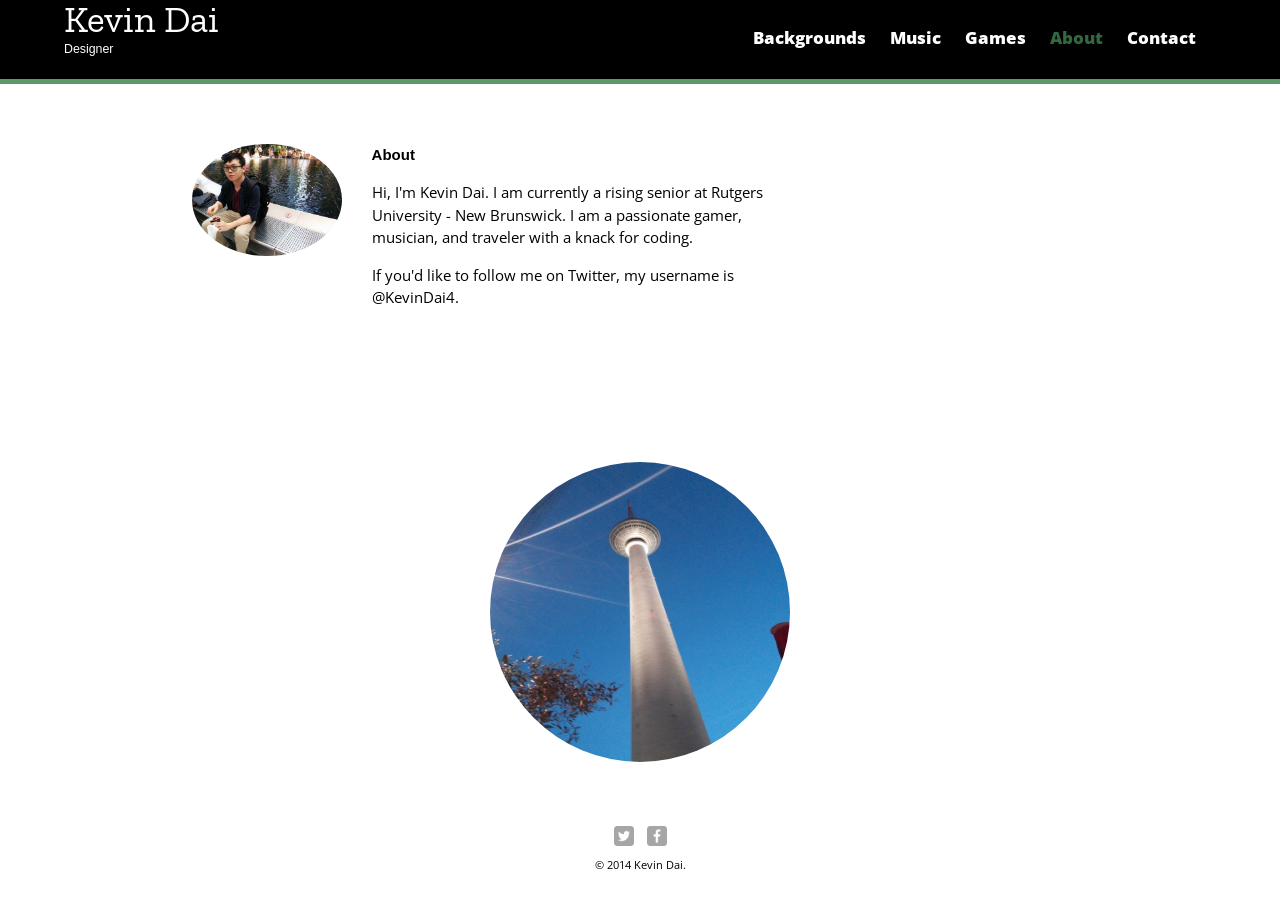
==== About.html @ d6ecb617 "Add files via upload" ====
<!DOCTYPE html>
<html>
    <head>                                  <!-- TAB TITLE -->
        <meta charset="utf-8">              <!-- FORMAT OF PAGE -->
        <title>Kevin Dai | Designer</title>
        <link rel="stylesheet" href="css/normalize.css">    <!-- LINKED DOCUMENT IS A STYLESHEET THAT DIGS INTO CSS FILE -->
        <link href="https://fonts.googleapis.com/css?family=Open+Sans:400,600|Zilla+Slab:400,500" rel="stylesheet">
        <link rel="stylesheet" href="https://www.w3schools.com/w3css/4/w3.css">
        <link rel="stylesheet" href="css/main.css">
        <link rel="stylesheet" href="css/responsive.css">
        <meta name="viewport" content="width=device-width, initial-scale: 1.0">
    </head>
    <body>
        <header> 
            <a href="Project.html" id="logo">        <!-- ANCHOR TO GO BACK TO HOME PAGE -->
                <h1>Kevin Dai</h1>                    <!-- HEADLINE -->
                <h2>Designer</h2>
            </a>
            <nav>
                <ul>                        <!-- UNORDERED LIST -->
                    <li><a href="Project.html">Backgrounds</a></li>
                    <li><a href="Music.html">Music</a></li>
                    <li><a href="Games.html">Games</a></li>
                    <li><a href="About.html" class="selected">About</a></li>
                    <li><a href="contact.html">Contact</a></li>
                </ul>                   
            </nav>
        </header>
        
        <div id="wrapper">
            <section>
                <img src="img/KevinDai123.jpg" alt="Photograph of Kevin Dai" class="profile-photo">
                <h3><b>About</b></h3>
                <p>Hi, I'm Kevin Dai. I am currently a rising senior at Rutgers University - New Brunswick. I am a passionate <a href="Games.html">gamer</a>, <a href="Music.html">musician</a>, and <a href="About.html">traveler</a> with a knack for coding.</p>
                <p>If you'd like to follow me on Twitter, my username is <a href="http://twitter.com/KevinDai4">@KevinDai4</a>.</p>
            </section>
            
            <div class="wrapper4">
            <span class="travel">
                <img class="mySlides w3-animate-fading" alt="wow" src="img/BerlinTower.jpg">
                <img class="mySlides w3-animate-fading" alt="wow" src="img/BerlinWall.jpg">
                <img class="mySlides w3-animate-fading" alt="wow" src="img/Venice.jpg">
            </span>
            </div>
            
            <script>
                var slideIndex = 0;
                carousel();

                function carousel() {
                    var i;
                    var x = document.getElementsByClassName("mySlides");
                    for (i = 0; i < x.length; i++) {
                      x[i].style.display = "none"; 
                    }
                    slideIndex++;
                    if (slideIndex > x.length) {slideIndex = 1} 
                    x[slideIndex-1].style.display = "block"; 
                    setTimeout(carousel, 7000); // Change image every 7 seconds
                }
            </script>
            
            <footer>                            <!-- COMPLEMENT TO HEADER SOCIAL MEDIA ETC. -->
                <a href="https://www.twitter.com/KevinDai4"><img src="img/twitter-wrap.png" alt="Twitter Logo" class="social-icon"></a>
                <a href="https://www.facebook.com/kevin.p.dai"><img src="img/facebook-wrap.png" alt="Facebook Logo" class="social-icon"></a>
                <p>&copy; 2014 Kevin Dai.</p>   <!-- COPYRIGHT -->
            </footer>   
        </div>
    </body>
</html>
---- css/main.css ----
/*******************************
GENERAL
********************************/

body {
    font-family: 'Open Sans', sans-serif;
}

#wrapper {
    max-width: 720px;
    margin: 0% 10%;       /* SPACING OUTSIDE OF THE BORDER */   
    padding: 0% 5%;        /* SPACING BETWEEN ELEMENTS AND BORDER */
}

a {
    text-decoration: none; /* LINKS WILL NO LONGER HAVE UNDERLINING */
}

img {
    max-width: 100%;
}

h3 {
    font-size: 1em;
    margin: -5px 0 0;       /* TOP LEFT/RIGHT BOTTOM */
    font-weight: normal;
    color: black;
}

p {
    color: black;
}



/*******************************
HEADING
********************************/

header {
    float: left;
    margin: 0 0 30px 0;
    padding: 5px 0 0 0 0;
    width: 100%;
}

#logo {                    /* LOGO STUFF */
    text-align: center;
    margin: 0%;
}

h1 {
    font-family: 'Zilla Slab', serif;
    margin: 15 px 0;
    font-size: 1.75em;
    font-weight: normal;    /* REMOVES BOLDNESS */
    line-height: 0.8em;
}

h2 {
    font-size: 0.75em;
    margin: -5px 0 0;       /* TOP LEFT/RIGHT BOTTOM */
    font-weight: normal;
}




/*******************************
NAVIGATION
********************************/

nav {
    text-align: center;
    padding: 10px 0;
    margin: 20px 0 0;
}

nav ul {
    list-style: none;         /* NO BULLET POINTS */
    margin: 0 10px;
    padding: 0;
}

/* list items */
nav li {
    display: inline-block;    /* ALLOWS LIST ITEMS TO APPEAR HORIZONTALLY */
}

/* links inside navigation */
nav a {
    font-weight: 800;
    padding: 15px 10px;
}
/* MAYBE ADD A FONT? */ 




/*******************************
FOOTER
********************************/

footer {
    font-size: 0.75em;
    position: absolute;       /* FOOTER ALWAYS ON BOTTOM */
    right: 0;
    bottom: 0;
    left: 0;
    padding: 1rem;
    padding-top: 50px;
    text-align: center;
    clear: both;               /* RESETS FOOTER SO IT ISN'T TAKEN AS AN IMAGE */
    color: #ccc
}

.social-icon {
    width: 20px;
    height: 20px;
    margin: 0 5px;
}




/*******************************
PAGE: BACKGROUNDS
********************************/

#gallery {
    position: absolute;        /* PUTS IMAGES IN CENTER OF PAGE */
    top: 45%;
    left: 50%;
    transform: translateX(-50%) translateY(-50%);
    margin: 0;
    padding: 0;
    list-style: none;
}

#gallery li {
    float: left;                /* PUTS IMAGES SIDE BY SIDE */
    width: 45%;                 /* IMAGES WILL ONLY TAKE 45% OF PAGE NO MATTER WHAT */
    margin: 2.5%;               
    background-color: #f5f5f5;
    color: #bdc3c7;
}

#gallery li a p {
    margin: 0;
    padding: 5%;
    font-size: 1em;
    color: #000;
}






/*******************************
PAGE: MUSIC
********************************/

#wrapper2 {
    max-width: 1280px;
    margin: 0% 10%;       /* SPACING OUTSIDE OF THE BORDER */   
    padding: 0% 5%;        /* SPACING BETWEEN ELEMENTS AND BORDER */
}

nav1 a, nav1 a:visited {       /* IF USER CLICKS ON LINK COLOR DOES NOT CHANGE */
    color: black;
}

/* selected nav link */
nav1 a.selected, nav1 a.hover { /* NAVIGATION LINK WILL CHANGE COLOR ACCORDINGLY */
    color: #444;
}

#scores {
    position: absolute;
    left: 48.5%;
    top: 48.5%;
}

#musicgallery {
    position: absolute;        /* PUTS IMAGES IN CENTER OF PAGE */
    top: 70%;
    left: 50%;
    transform: translateX(-50%) translateY(-50%);
    margin: 0;
    padding: 0;
    list-style: none;
    border: black;
}

#musicgallery li {
    float: left;                /* PUTS IMAGES SIDE BY SIDE */
    width: 45%;                 /* IMAGES WILL ONLY TAKE 45% OF PAGE NO MATTER WHAT */
    margin: 2.5%;               
    background-color: #f5f5f5;
    border-color: black;
    color: #bdc3c7;
}

#musicgallery li a p {
    margin: 0;
    padding: 5%;
    font-size: 1em;
    color: #000;
}




/*******************************
PAGE: GAMES
********************************/

#wrapper3 {
    max-width: 1280px;
    margin: 0% 10%;       /* SPACING OUTSIDE OF THE BORDER */   
    padding: 0% 5%;        /* SPACING BETWEEN ELEMENTS AND BORDER */
}

.league a{
    display: block;
    min-height: 20px;
    background-repeat: no-repeat;
    background-size: 20px 20px;
    padding: 0 0 0 30px;
    margin: 0 0 10px;
}

.league li.diamond a {
    background-image: url('../img/diamond.png');
}

.GameMusic a{
    display: block;
    min-height: 20px;
    background-repeat: no-repeat;
    background-size: 20px 20px;
    padding: 0 0 0 30px;
    margin: 0 0 10px;
}

.GameMusic li.SSBM a {
    background-image: url('../img/MarthHead.png');
}

.GameMusic li.Gangplank a {
    background-image: url('../img/gangplank.png');
}

.GameMusic li.ChronoCross a {
    background-image: url('../img/ChronoCross.jpeg');
}

.GamesCreated a{
    display: block;
    min-height: 20px;
    background-repeat: no-repeat;
    background-size: 20px 20px;
    padding: 0 0 0 30px;
    margin: 0 0 10px;
}

.GamesCreated li.ScarletDoor a {
    background-image: url('../img/Twine.jpeg');
}

.GamesCreated li.MemoryPuzzle a {
    background-image: url('../img/Python.png');
}

nav2 a, nav2 a:visited {       /* IF USER CLICKS ON LINK COLOR DOES NOT CHANGE */
    color: black;
}

/* selected nav link */
nav2 a.selected, nav2 a.hover { /* NAVIGATION LINK WILL CHANGE COLOR ACCORDINGLY */
    color: #444;
}

nav3 a, nav3 a:visited {       /* IF USER CLICKS ON LINK COLOR DOES NOT CHANGE */
    color: black;
}

/* selected nav link */
nav3 a.selected, nav3 a.hover { /* NAVIGATION LINK WILL CHANGE COLOR ACCORDINGLY */
    color: #444;
}

.gaming > img {                  /* SPAN CLASS FOR IMAGES ON SLIDESHOW */
    position: absolute;
    top: 70%;
    left: 70%;
    transform: translateX(-50%) translateY(-50%);
    width: 100%;
    height: 60%;
    max-width: 300px;
    max-height: 300px;
    border-radius: 100%; 
}




/*******************************
PAGE: ABOUT
********************************/

.profile-photo {
    display: block;
    max-width: 150px;
    margin: 0 auto 30px;
    border-radius: 100%;         /* CIRCLE PHOTO */
}




/*******************************
TRAVEL SLIDESHOW
********************************/

.travel > img {                  /* SPAN CLASS FOR IMAGES ON SLIDESHOW */
    position: absolute;
    top: 80%;
    left: 50%;
    transform: translateX(-50%) translateY(-50%);
    width: 45%;
    height: 90%;
    max-width: 150px;
    max-height: 100px;
    border-radius: 100%; 
}




/*******************************
PAGE: CONTACT
********************************/

.contact-info {
    list-style: none;
    padding: 0;
    margin: 0;
    font-size: 0.9em;
}

.contact-info a{
    display: block;
    min-height: 20px;
    background-repeat: no-repeat;
    background-size: 20px 20px;
    padding: 0 0 0 30px;
    margin: 0 0 10px;
}

.contact-info li.phone a {
    background-image: url('../img/phone.png');
}

.contact-info li.mail a {
    background-image: url('../img/mail.png');
}

.contact-info li.twitter a {
    background-image: url('../img/twitter.png');
}

.nujabes > img {
    border-radius: 100%;
}



/********************************
COLORS
*********************************/

/* site body */
body {
    background-color: white;
    color: white;
}

/* black header */
header {
    background: black;    /* R B G */
    border-color: white;
}

/* nav background on mobile */
nav {
    background: white;
}

/* logo text */
h1, h2 {
    color: white;
}

/* nav link */
nav a, nav a:visited {       /* IF USER CLICKS ON LINK COLOR DOES NOT CHANGE */
    color: white;
}

/* selected nav link */
nav a.selected, nav a.hover { /* NAVIGATION LINK WILL CHANGE COLOR ACCORDINGLY */
    color: #32673f;
}


/* ID =  #wrapperW */
/* CLASS = a.selected */
---- css/responsive.css ----
@media screen and (min-width: 480px) {     /* DESKTOP CHANGES */
   
    /*******************************
    TWO COLUMN LAYOUT
    ********************************/
    
    #primary {
        width: 50%;
        float: left;    
    }
       
    #secondary {
        width: 40%;
        float: right;
    }   
    
    
    
    
    /*******************************
    PAGE: TRAVEL
    ********************************/
    
    .travel > img{                  /* SPAN CLASS FOR IMAGES ON SLIDESHOW */
    position: absolute;
    top: 68%;
    left: 50%;
    transform: translateX(-50%) translateY(-50%);
    width: 45%;
    max-width: 300px;
    max-height: 300px;
    border-radius: 100%; 
}

    
    
    /*******************************
    PAGE: BACKGROUNDS
    ********************************/
    
    #gallery li {
        width: 28.3333%;
    }
    
    #gallery li:nth-child(4n) {    /* REMOVES EVERY 4TH PICTURE FOR NEATNESS */
        clear: left;
    }
    
    #musicgallery li {
        width: 28.3333%;
    }
    
    #musicgallery li:nth-child(4n) {    /* REMOVES EVERY 4TH PICTURE FOR NEATNESS */
        clear: left;
    }
    
    
    
    /*******************************
    PAGE: PORTFOLIO
    ********************************/
    
    .profile-photo {
        float: left;
        margin: 0 5% 80px 0;
    }
    
}



@media screen and (min-width: 660px) {    /* ANOTHER MEDIA QUERY */

    /*******************************
    HEADER
    ********************************/

    nav {
        background: none;
        float: right;
        font-size: 1.125em;
        margin-right: 5%;
        text-align: right;
        width: 45%
    }
    
    #logo {
        float: left;
        margin-left: 5%;
        text-align: left;
        width: 45%;
    }
    
    h1 {
        font-size: 2.5em;
    }
    
    h2 {
        font-size: 0.825em;
        margin-bottom: 20px;
    }
    
    header {
        border-bottom: 5px solid #599a68;
        margin-bottom: 60px; 
    }
}
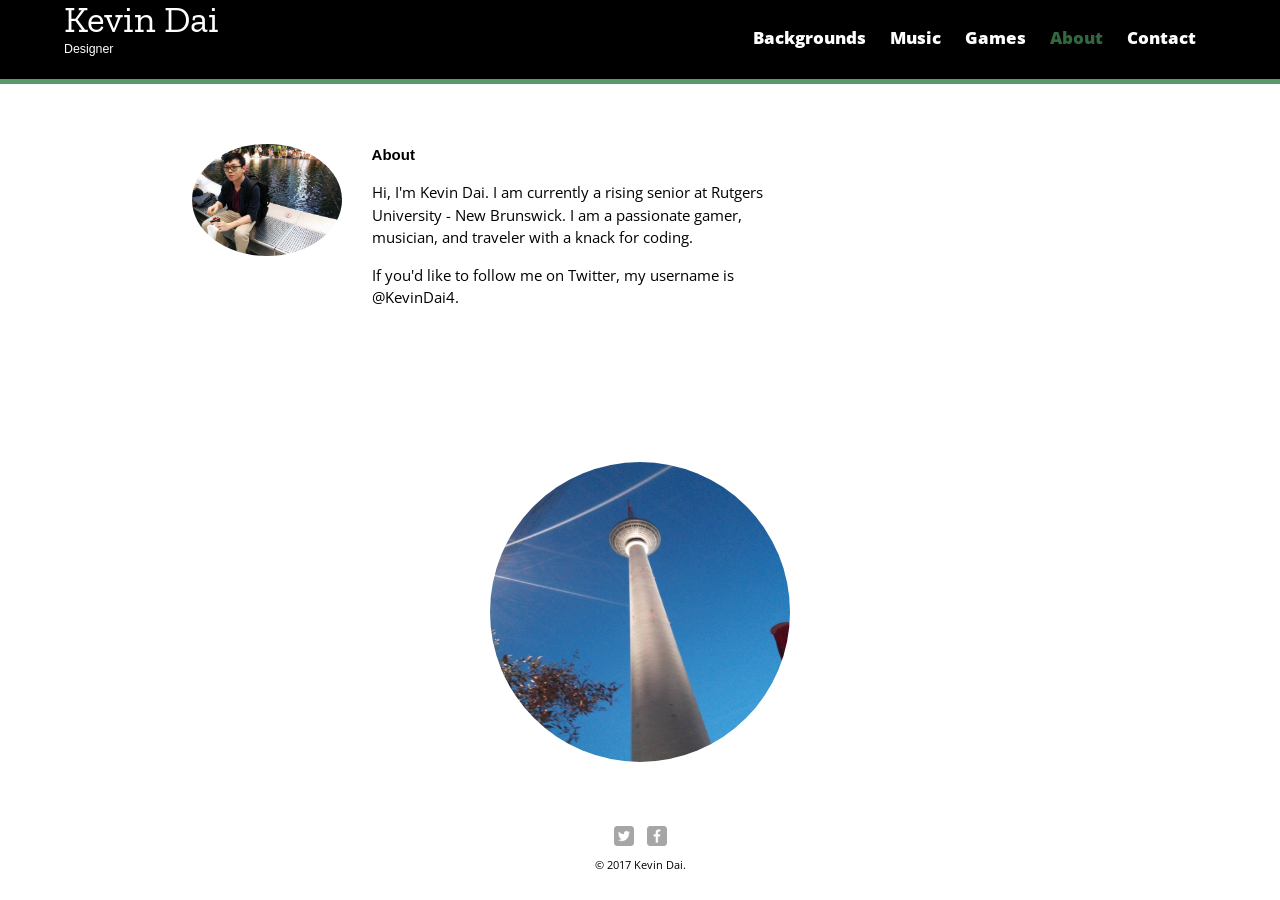
==== commit 06bbec41: "Update About.html" ====
--- a/About.html
+++ b/About.html
@@ -12,17 +12,17 @@
     </head>
     <body>
         <header> 
-            <a href="Project.html" id="logo">        <!-- ANCHOR TO GO BACK TO HOME PAGE -->
+            <a href="index.html" id="logo">        <!-- ANCHOR TO GO BACK TO HOME PAGE -->
                 <h1>Kevin Dai</h1>                    <!-- HEADLINE -->
                 <h2>Designer</h2>
             </a>
             <nav>
                 <ul>                        <!-- UNORDERED LIST -->
-                    <li><a href="Project.html">Backgrounds</a></li>
+                    <li><a href="index.html">Backgrounds</a></li>
                     <li><a href="Music.html">Music</a></li>
                     <li><a href="Games.html">Games</a></li>
                     <li><a href="About.html" class="selected">About</a></li>
-                    <li><a href="contact.html">Contact</a></li>
+                    <li><a href="Contact.html">Contact</a></li>
                 </ul>                   
             </nav>
         </header>
@@ -63,8 +63,8 @@
             <footer>                            <!-- COMPLEMENT TO HEADER SOCIAL MEDIA ETC. -->
                 <a href="https://www.twitter.com/KevinDai4"><img src="img/twitter-wrap.png" alt="Twitter Logo" class="social-icon"></a>
                 <a href="https://www.facebook.com/kevin.p.dai"><img src="img/facebook-wrap.png" alt="Facebook Logo" class="social-icon"></a>
-                <p>&copy; 2014 Kevin Dai.</p>   <!-- COPYRIGHT -->
+                <p>&copy; 2017 Kevin Dai.</p>   <!-- COPYRIGHT -->
             </footer>   
         </div>
     </body>
-</html>+</html>
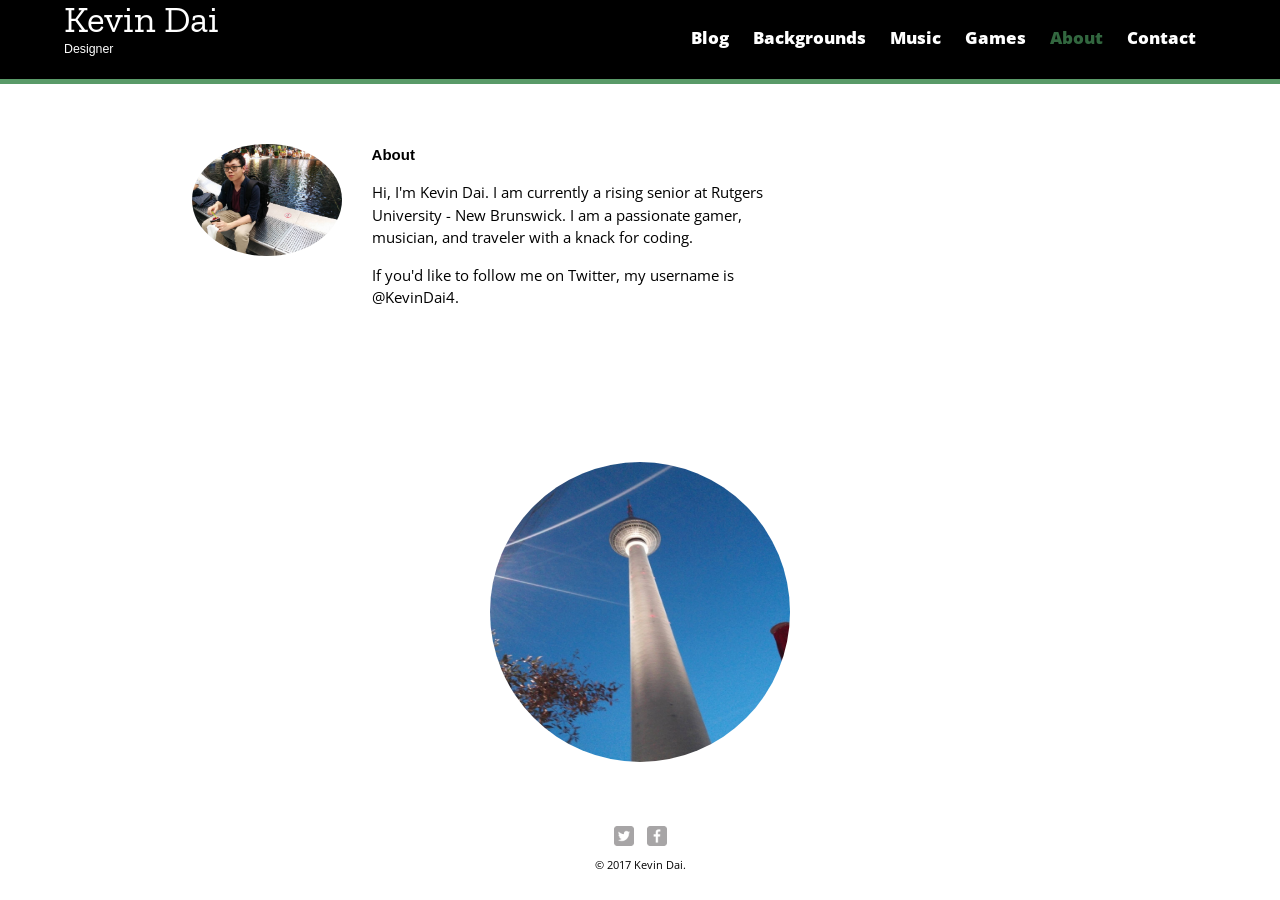
==== commit bd200256: "Update About.html" ====
--- a/About.html
+++ b/About.html
@@ -18,6 +18,7 @@
             </a>
             <nav>
                 <ul>                        <!-- UNORDERED LIST -->
+                    <li><a href="Blog.html">Blog</a></li>
                     <li><a href="index.html">Backgrounds</a></li>
                     <li><a href="Music.html">Music</a></li>
                     <li><a href="Games.html">Games</a></li>
@@ -40,6 +41,11 @@
                 <img class="mySlides w3-animate-fading" alt="wow" src="img/BerlinTower.jpg">
                 <img class="mySlides w3-animate-fading" alt="wow" src="img/BerlinWall.jpg">
                 <img class="mySlides w3-animate-fading" alt="wow" src="img/Venice.jpg">
+                <img class="mySlides w3-animate-fading" alt="wow" src="img/Austria.jpg">
+                <img class="mySlides w3-animate-fading" alt="wow" src="img/Belvedere.jpg">
+                <img class="mySlides w3-animate-fading" alt="wow" src="img/Amsterdam.jpg">
+                <img class="mySlides w3-animate-fading" alt="wow" src="img/Barcelona.jpg">
+                <img class="mySlides w3-animate-fading" alt="wow" src="img/Florence.jpg">
             </span>
             </div>
             
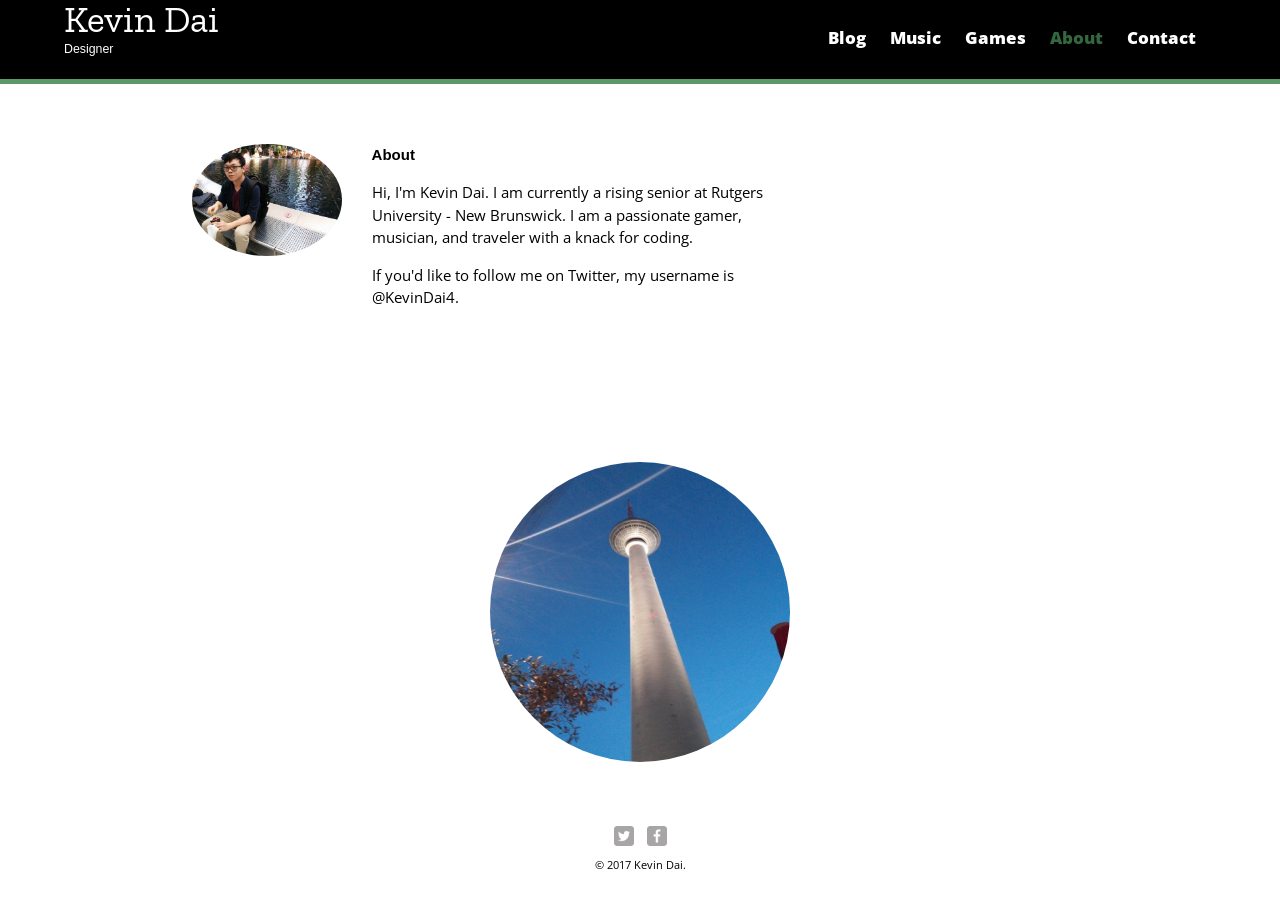
==== commit c722b6a6: "Update About.html" ====
--- a/About.html
+++ b/About.html
@@ -18,8 +18,7 @@
             </a>
             <nav>
                 <ul>                        <!-- UNORDERED LIST -->
-                    <li><a href="Blog.html">Blog</a></li>
-                    <li><a href="index.html">Backgrounds</a></li>
+                    <li><a href="index.html">Blog</a></li>
                     <li><a href="Music.html">Music</a></li>
                     <li><a href="Games.html">Games</a></li>
                     <li><a href="About.html" class="selected">About</a></li>
--- a/css/main.css
+++ b/css/main.css
@@ -103,7 +103,7 @@
 
 footer {
     font-size: 0.75em;
-    position: absolute;       /* FOOTER ALWAYS ON BOTTOM */
+    position: fixed;       /* FOOTER ALWAYS ON BOTTOM */
     right: 0;
     bottom: 0;
     left: 0;
@@ -414,5 +414,5 @@
 }
 
 
-/* ID =  #wrapperW */
-/* CLASS = a.selected */+/* ID =  #wrapperNumber */
+/* CLASS = a.selected */
